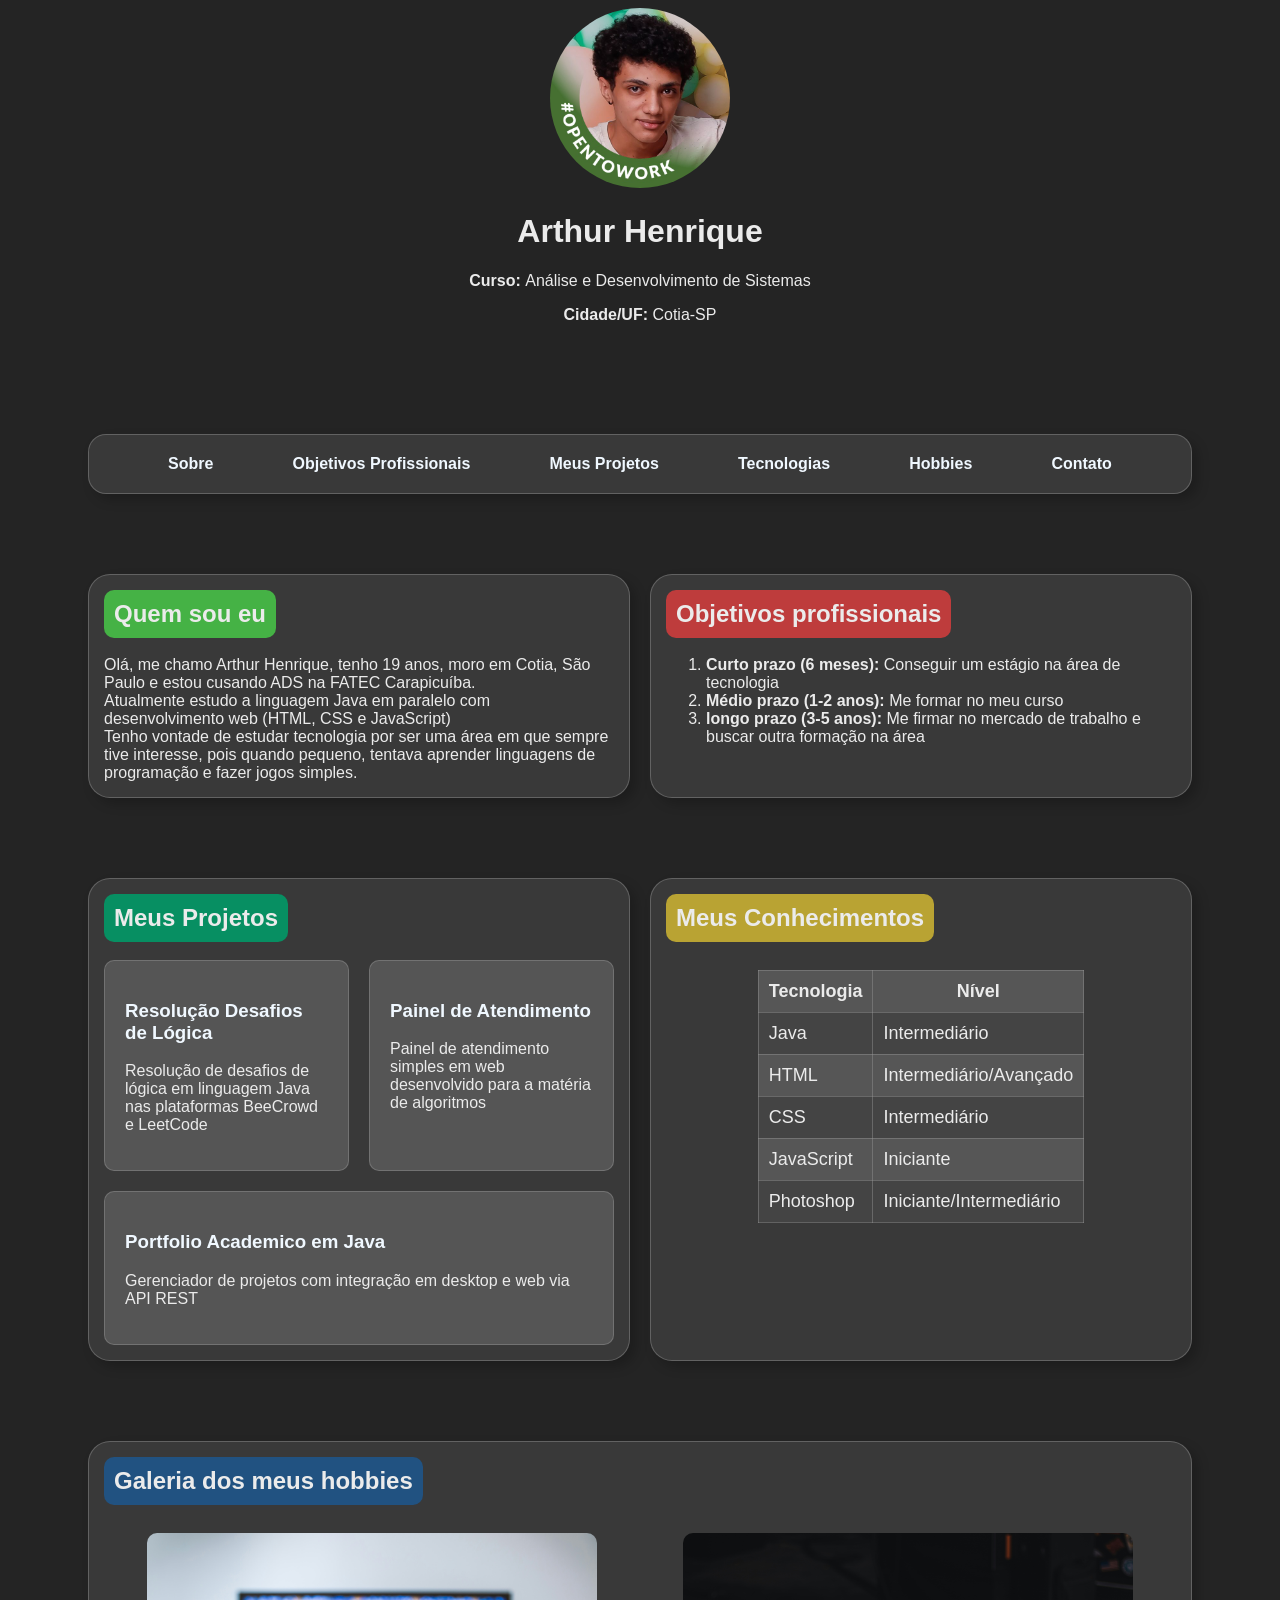
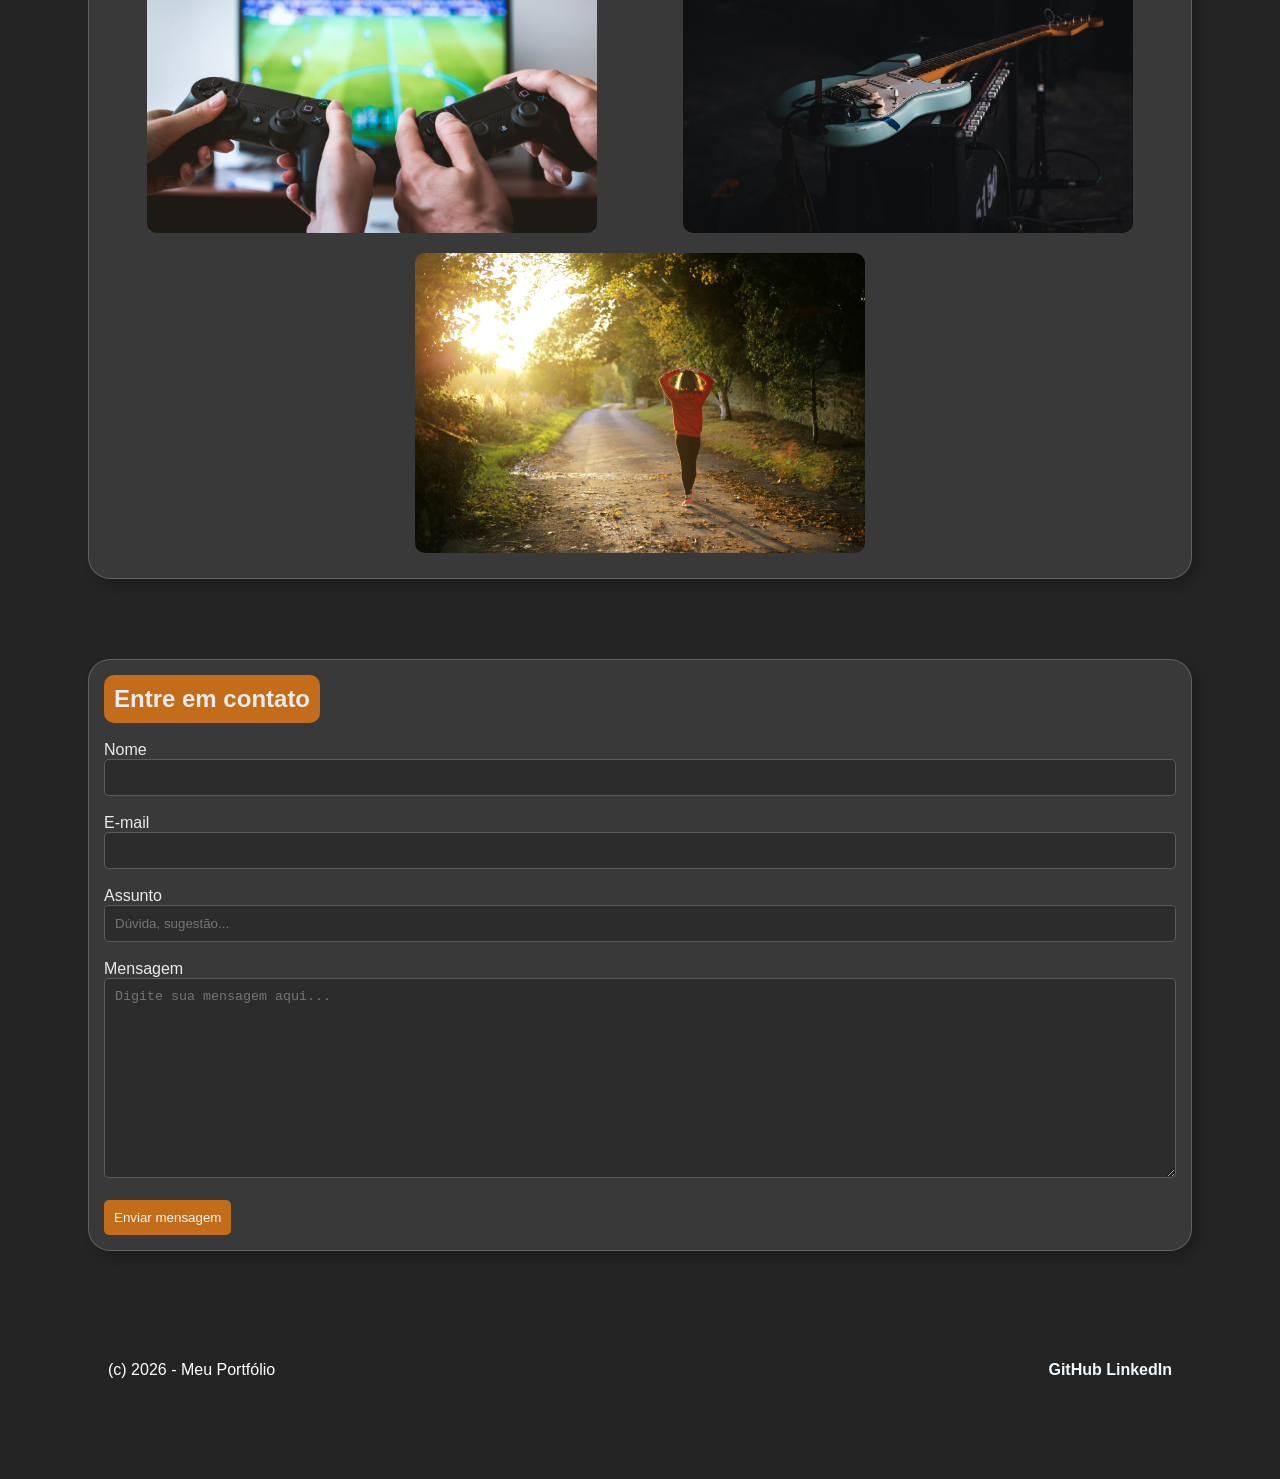
==== web-110/index.html @ 0bcd8d9e "Add web-110" ====
<!DOCTYPE html>
<html lang="pt-BR">

<head>
    <meta charset="UTF-8">
    <title>Cartão de Visitas - Arthur Henrique</title>
    <link rel="stylesheet" href="./css/style.css">
</head>

<body>

    <header>
        <img src="../images/image.jpg" width="180vh" height="180vh" style="border-radius: 50%" alt="">
        <h1>Arthur Henrique</h1>
        <p><strong>Curso: </strong>Análise e Desenvolvimento de Sistemas</p>
        <p><strong>Cidade/UF: </strong>Cotia-SP</p>
    </header>

    <main class="containerGrid">

        <nav id="flexNav" class="card">
            <a href="#sobre">Sobre</a>
            <a href="#objetivos">Objetivos Profissionais</a>
            <a href="#projetos">Meus Projetos</a>
            <a href="#tecnologias">Tecnologias</a>
            <a href="#hobbies">Hobbies</a>
            <a href="#contato-form">Contato</a>
        </nav>

        <section id="sobre" class="card">
            <h2>Quem sou eu</h2>
            <p>Olá, me chamo Arthur Henrique, tenho 19 anos, moro em Cotia, São Paulo e estou cusando ADS na FATEC
                Carapicuíba.<br>Atualmente estudo a linguagem Java em paralelo com desenvolvimento web (HTML, CSS e
                JavaScript)</p>
            <p>Tenho vontade de estudar tecnologia por ser uma área em que sempre tive interesse, pois quando pequeno,
                tentava aprender linguagens de programação e fazer jogos simples.</p>
        </section>

        <section id="objetivos" class="card">
            <h2>Objetivos profissionais</h2>
            <ol>
                <li><strong>Curto prazo (6 meses): </strong>Conseguir um estágio na área de tecnologia</li>
                <li><strong>Médio prazo (1-2 anos): </strong>Me formar no meu curso</li>
                <li><strong>longo prazo (3-5 anos): </strong>Me firmar no mercado de trabalho e buscar outra formação na
                    área</li>
            </ol>
        </section>

                <section id="projetos" class="card">
            <h2>Meus Projetos</h2>
            <div class="projetos-grid">
                <div class="projeto-card">
                    <a href="https://github.com/arthurhenrique8761/resolucao-desafios-logica" target="_blank">
                        <h3>Resolução Desafios de Lógica</h3>
                    </a>
                    <p>Resolução de desafios de lógica em linguagem Java nas plataformas BeeCrowd e LeetCode</p>
                </div>
                <div class="projeto-card">
                    <a href="https://github.com/arthurhenrique8761/Painel-de-Atendimento" target="_blank">
                        <h3>Painel de Atendimento</h3>
                    </a>
                    <p>Painel de atendimento simples em web desenvolvido para a matéria de algoritmos</p>
                </div>
                <div class="projeto-card">
                    <a href="https://github.com/arthurhenrique8761/portfolio-academico-java" target="_blank">
                        <h3>Portfolio Academico em Java</h3>
                    </a>
                    <p>Gerenciador de projetos com integração em desktop e web via API REST</p>
                </div>
            </div>
        </section>

        <section id="tecnologias" class="card">
            <h2>Meus Conhecimentos</h2>
            <table>
                <tr>
                    <th>Tecnologia</th>
                    <th>Nível</th>
                </tr>
                <tr>
                    <td>Java</td>
                    <td>Intermediário</td>
                </tr>
                <tr>
                    <td>HTML</td>
                    <td>Intermediário/Avançado</td>
                </tr>
                <tr>
                    <td>CSS</td>
                    <td>Intermediário</td>
                </tr>
                <tr>
                    <td>JavaScript</td>
                    <td>Iniciante</td>
                </tr>
                <tr>
                    <td>Photoshop</td>
                    <td>Iniciante/Intermediário</td>
                </tr>
            </table>
        </section>

        <section id="hobbies" class="card">
            <h2>Galeria dos meus hobbies</h2>
            <section id="flexImg">
                <img src="../images/videogame.jpg" alt="duas pessoas jogando video game">
                <img src="../images/guitar.jpg" alt="guitarra em cima de um amplificador">
                <img src="../images/caminhada.jpg" alt="mulher caminhando em uma floresta">
            </section>

        </section>

        <section id="contato-form" class="card">
            <h2>Entre em contato</h2>

            <form>
                <label for="nomeContato">Nome</label><br>
                <input type="text" id="nomeContato" required>
                <br><br>

                <label for="emailContato">E-mail</label><br>
                <input type="email" id="emailContato" required>
                <br><br>

                <label for="assunto">Assunto</label><br>
                <input type="text" id="assunto" placeholder="Dúvida, sugestão...">
                <br><br>

                <label for="mensagemContato">Mensagem</label><br>
                <textarea id="mensagemContato" placeholder="Digite sua mensagem aqui..."></textarea>
                <br><br>

                <button id="botaoEnviar" type="submit">Enviar mensagem</button>
            </form>
        </section>

        <footer>
            <p>(c) 2026 - Meu Portfólio</p>
            <div>
                <a href="https://github.com/arthurhenrique8761">GitHub</a>
                <a href="https://www.linkedin.com/in/arthur-henrique-956178406/">LinkedIn</a>
            </div>
        </footer>

    </main>

</body>

</html>
---- web-110/css/style.css ----
:root {
    /* paleta */


    /* semântica */
}

/* estilos gerais */
html {
    background-color: #242424;
    color: #ebebeb;
    font-family: 'Segoe UI', Tahoma, Geneva, Verdana, sans-serif;
    scroll-behavior: smooth;
}

main ol,
ul {
    margin: 0px;
}

main h2 {
    display: inline-block;
    padding: 10px;
    border-radius: 10px;
    margin: 5vh 0px 2vh;
}

main {
    margin: 80px
}

.containerGrid {
    display: grid;
    gap: 20px;
    grid-template-columns: 1fr 1fr;
}
nav {grid-column: span 2;}
#hobbies {grid-column: span 2;}
#contato-form {grid-column: span 2;}
footer {grid-column: span 2;}

table {
    margin: 0 auto;
    margin-top: 10px;
}

tr:nth-child(odd)   { background-color:#97979750; }
tr:nth-child(even)    { background-color:#9797971d; }


header {
    text-align: center;
}

footer {
    display: flex;
    justify-content: space-between;
    padding: 20px;
    color: #ffffff;
    margin-top: 40px;
}

footer a {
    color: #ffffff;
    text-decoration: none;
}

footer p {
    margin: 0px;
}

table,
th,
td {
    border: 1px solid #9797976f;
    border-collapse: collapse;
    padding: 10px;
    font-size: large;
}

.card {
    background-color: #393939;
    padding: 15px;
    margin: 30px 0px;
    border: 1px solid #9797976f;
    border-radius: 22px;
    box-shadow: 6px 6px 12px #07070734;
}

/* imagens */

#flexImg {
    display: flex;
    flex-wrap: wrap;
    justify-content: space-around;
}

#hobbies img {
    width: 50vh;
    border-radius: 10px;
    margin: 10px;
}

/* titulos */

section h2 {
    margin-top: 0px;
}

#sobre>h2 {
    background-color: #45b245;
}

#sobre>p {
    margin: 0px;
}

#projetos>h2 {
    background-color: rgb(7, 143, 98);
}

#tecnologias>h2 {
    background-color: #b9a333;
}

#objetivos>h2 {
    background-color: #be3c3c;
}

#hobbies>h2 {
    background-color: #215281
}

#contato-form>h2 {
    background-color: #c36c1a
}

/* paragrafos e links */

a:link {
    color: #f0f8ff;
    font-weight: bold;
    text-decoration: none;
}

a:visited {
    color: #747474;
}

#flexNav {
    display: flex;
    justify-content: space-evenly;
    flex-wrap: wrap;
    background-color: #393939;
    padding: 10px;
    border-radius: 18px;
}

.projetos-grid {
    display: flex;
    gap: 20px;
    flex-wrap: wrap;
}

.projeto-card {
    background-color: rgb(85, 85, 85);
    border: 1px solid #9797976f;
    border-radius: 10px;
    padding: 20px;
    flex: 1;
    /* todos ocupam espaço igual */
    min-width: 200px;
    /* largura mínima antes de quebrar */
}

#flexNav a {
    margin: 10px;
}

@media (width < 1200px) {

    html {
        font-size: large;
    }

    main {
        margin: 40px;
    }

    #flexNav {
        display: flex;
        flex-direction: column;
    }

    .containerGrid {
        display: block;
    }
}

/* botões e formulários */
#contato-form input,
textarea {
    width: 100%;
    box-sizing: border-box;
    color: #f0f8ff;
    background-color: #2c2c2c;
    border: 1px solid #9797976f;
    padding: 10px;
    border-radius: 5px;
}

#contato-form textarea {
    height: 200px;
}

#botaoEnviar {
    color: #f0f8ff;
    background-color: #c36c1a;
    padding: 10px;
    border: 0px;
    border-radius: 5px;
}
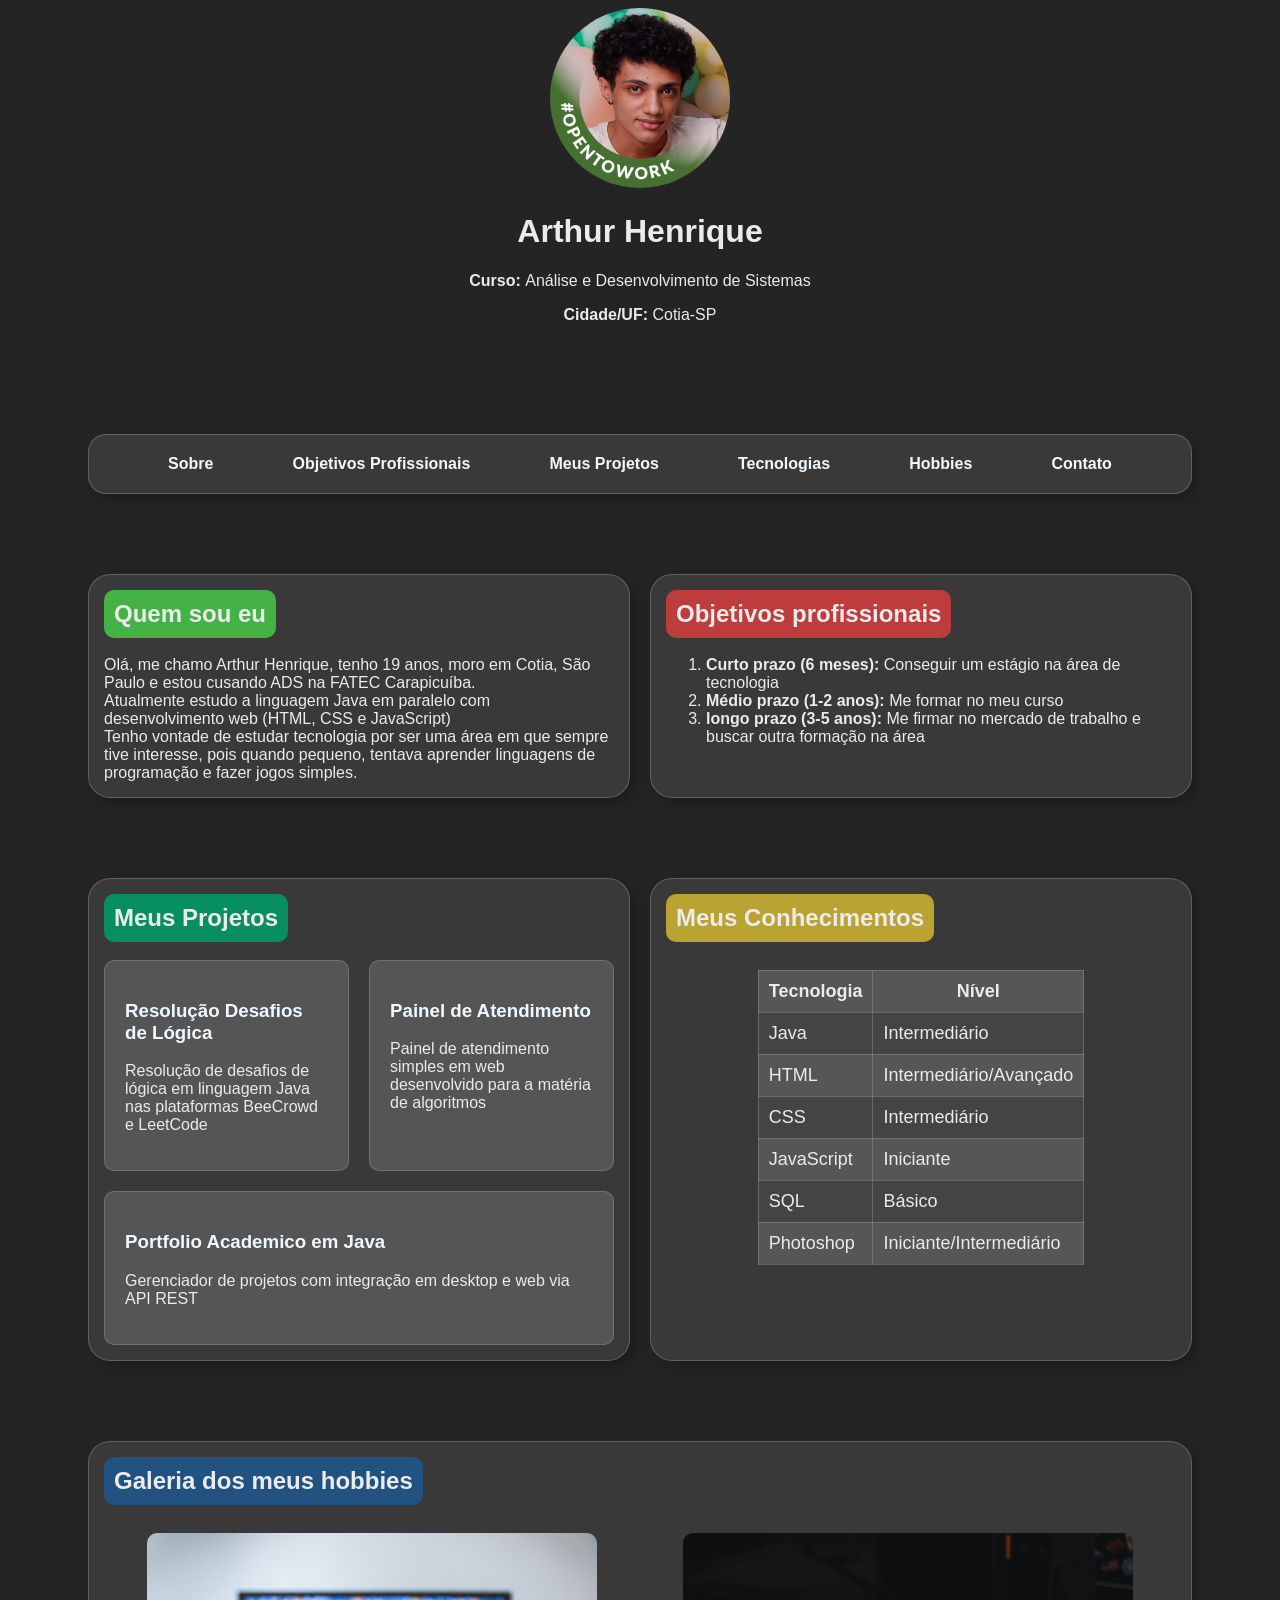
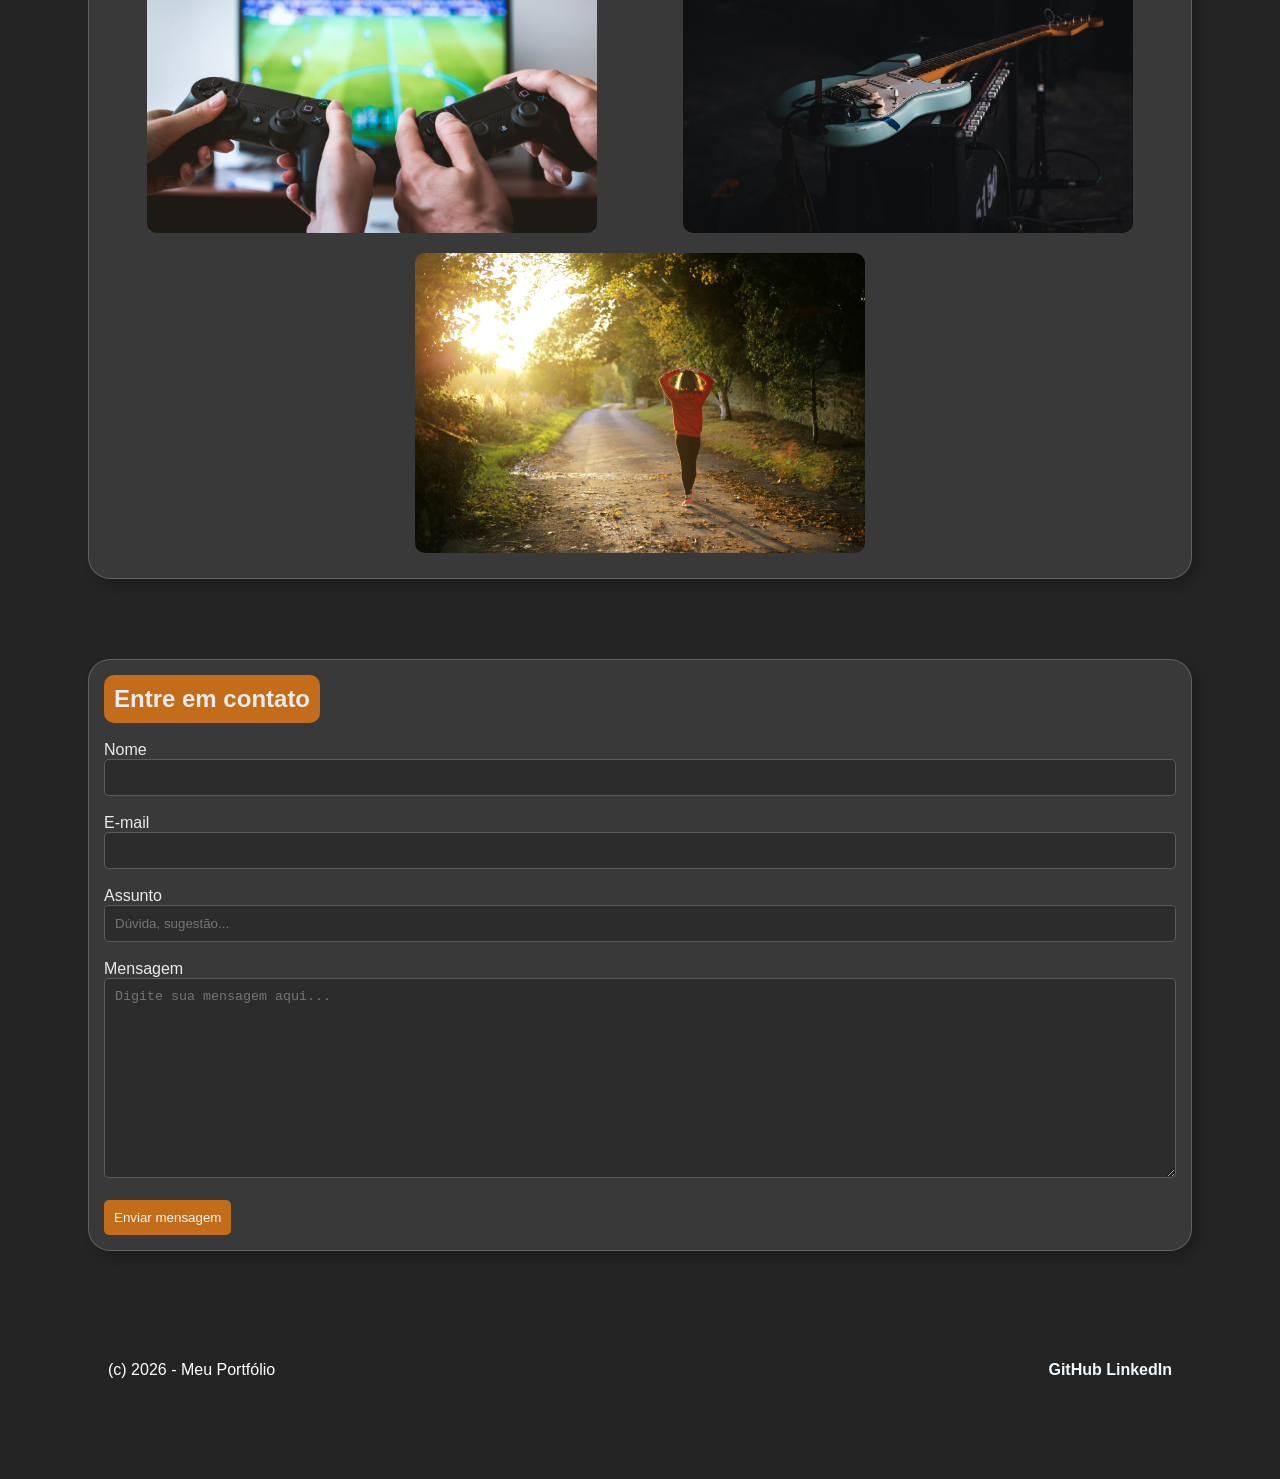
==== commit 47c68f50: "Add web-111 HTML and CSS files" ====
--- a/web-110/index.html
+++ b/web-110/index.html
@@ -46,7 +46,7 @@
             </ol>
         </section>
 
-                <section id="projetos" class="card">
+        <section id="projetos" class="card">
             <h2>Meus Projetos</h2>
             <div class="projetos-grid">
                 <div class="projeto-card">
@@ -92,6 +92,10 @@
                 <tr>
                     <td>JavaScript</td>
                     <td>Iniciante</td>
+                </tr>
+                <tr>
+                    <td>SQL</td>
+                    <td>Básico</td>
                 </tr>
                 <tr>
                     <td>Photoshop</td>
--- a/web-110/css/style.css
+++ b/web-110/css/style.css
@@ -1,8 +1,19 @@
 :root {
-    /* paleta */
-
-
-    /* semântica */
+    /* paleta - implementar de forma concreta posteriormente*/
+    --main-bg-color: #242424;
+    --card-bg-color: #393939;
+    --subcard-bg-color: #555555;
+
+    --main-font-color: #ebebeb;
+
+    --main-outline: #9797976f;
+
+    --green: #45b245;
+    --teal: #078f62;
+    --yellow: #b9a333;
+    --moderate-red: #be3c3c;
+    --blue: #215281;
+    --orange: #c26c1a;
 }
 
 /* estilos gerais */
@@ -34,18 +45,36 @@
     gap: 20px;
     grid-template-columns: 1fr 1fr;
 }
-nav {grid-column: span 2;}
-#hobbies {grid-column: span 2;}
-#contato-form {grid-column: span 2;}
-footer {grid-column: span 2;}
+
+nav {
+    grid-column: span 2;
+}
+
+#hobbies {
+    grid-column: span 2;
+}
+
+#contato-form {
+    grid-column: span 2;
+}
+
+footer {
+    grid-column: span 2;
+}
 
 table {
     margin: 0 auto;
     margin-top: 10px;
 }
 
-tr:nth-child(odd)   { background-color:#97979750; }
-tr:nth-child(even)    { background-color:#9797971d; }
+/* cores alternadas para a tabela */
+tr:nth-child(odd) {
+    background-color: #97979750;
+}
+
+tr:nth-child(even) {
+    background-color: #9797971d;
+}
 
 
 header {
@@ -116,7 +145,7 @@
 }
 
 #projetos>h2 {
-    background-color: rgb(7, 143, 98);
+    background-color: #078f62;
 }
 
 #tecnologias>h2 {
@@ -163,7 +192,7 @@
 }
 
 .projeto-card {
-    background-color: rgb(85, 85, 85);
+    background-color: #555555;
     border: 1px solid #9797976f;
     border-radius: 10px;
     padding: 20px;
